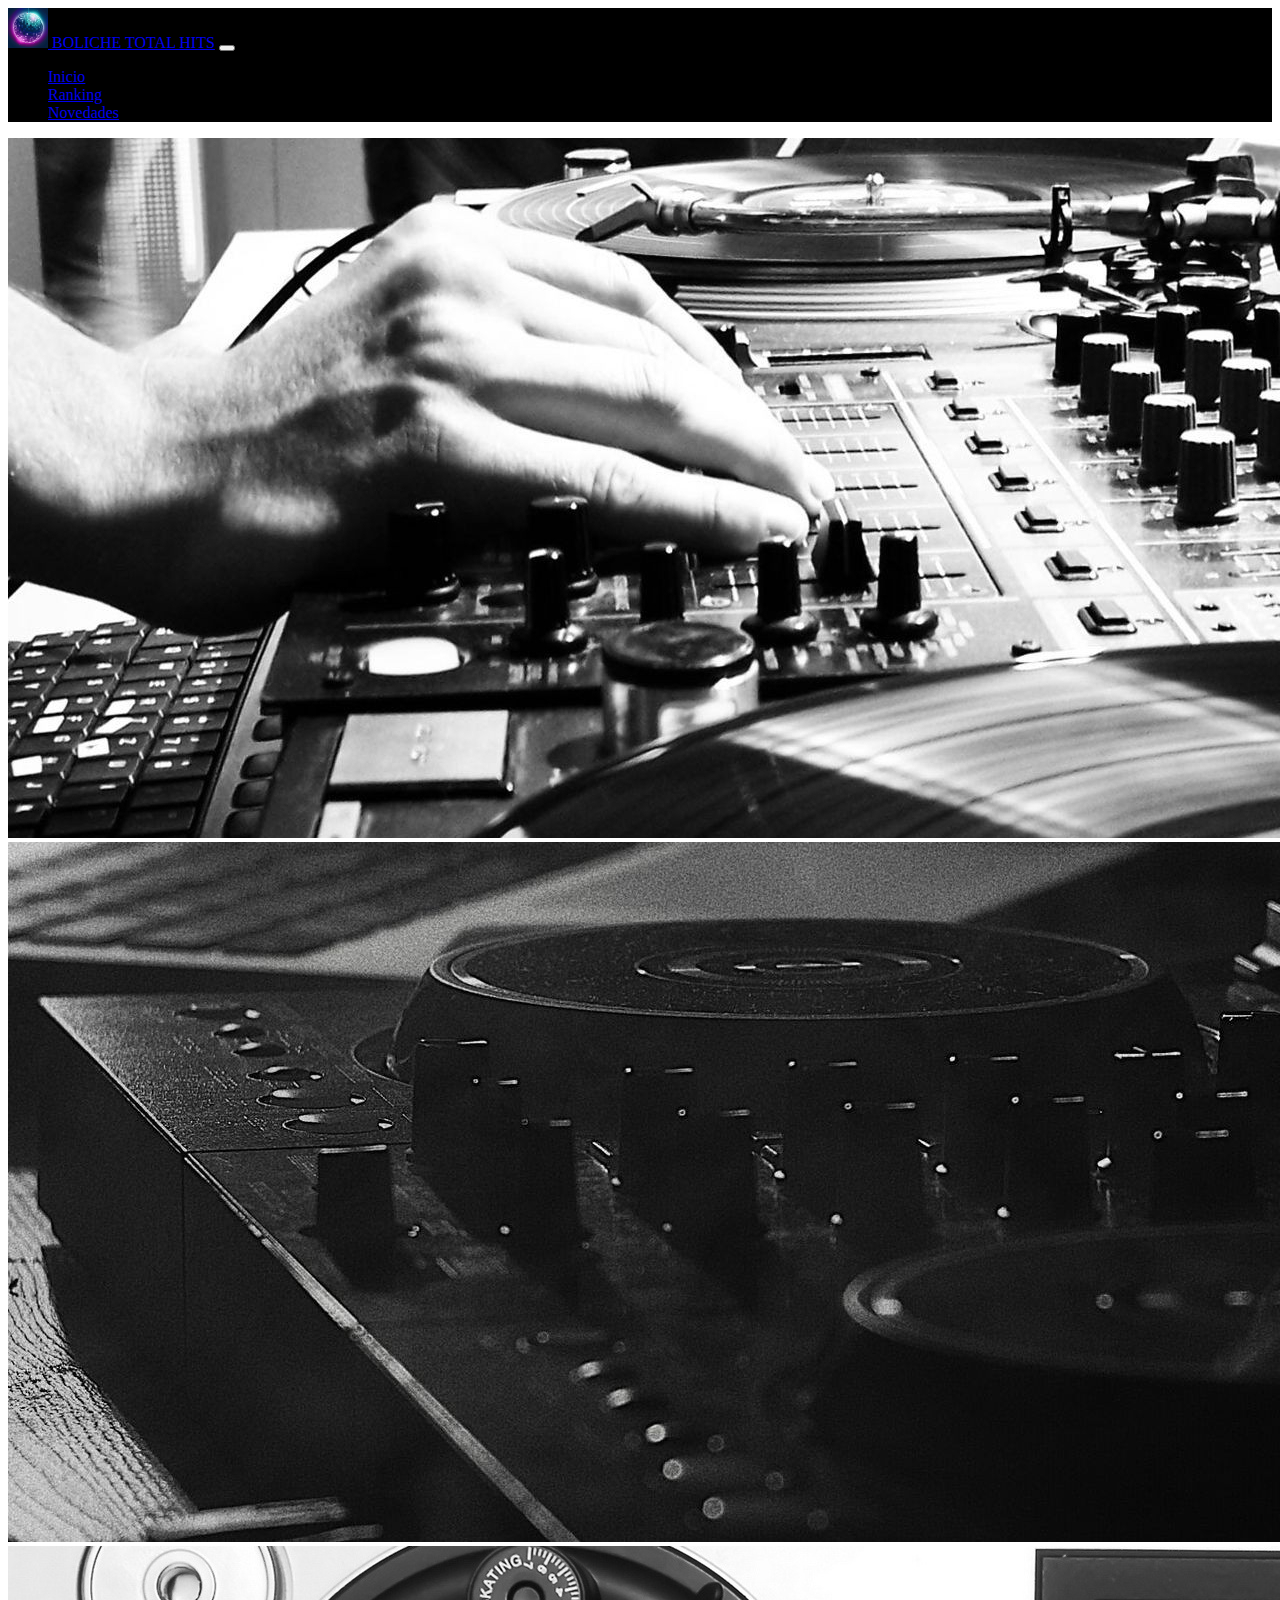
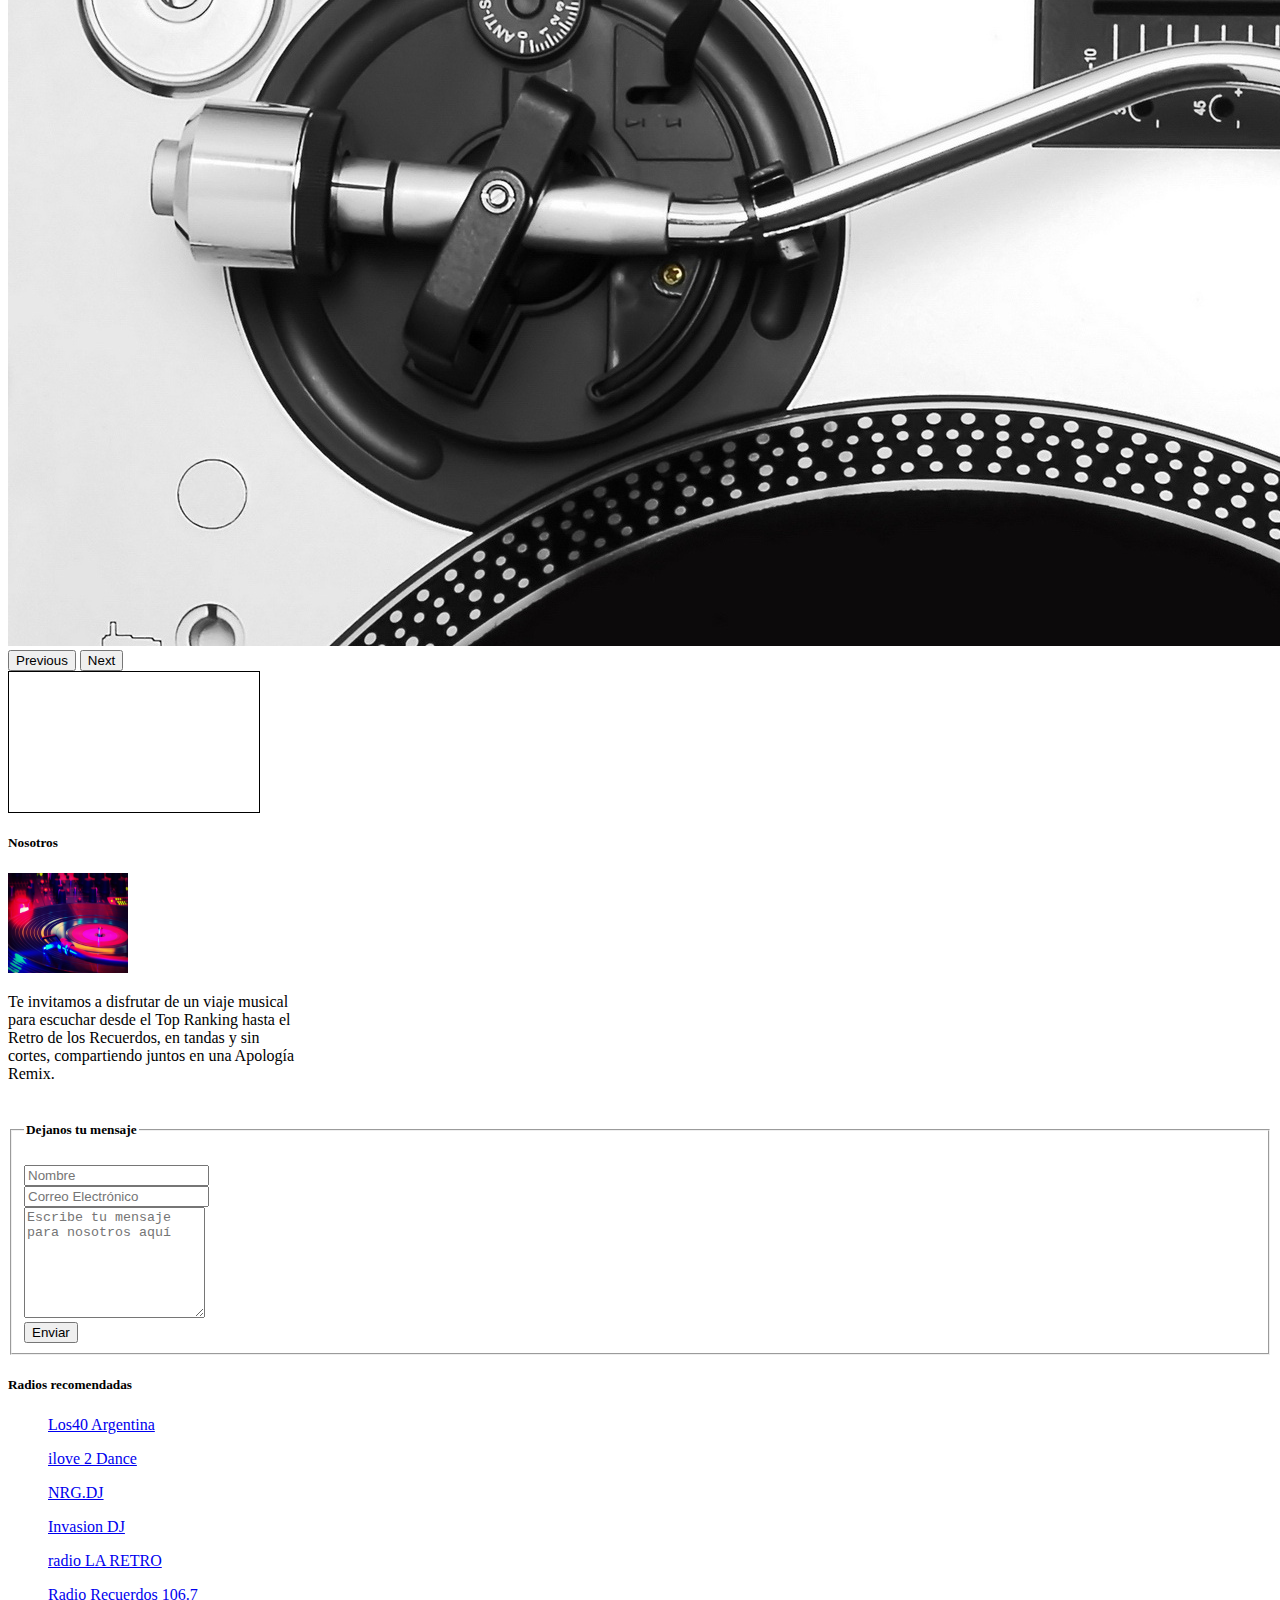
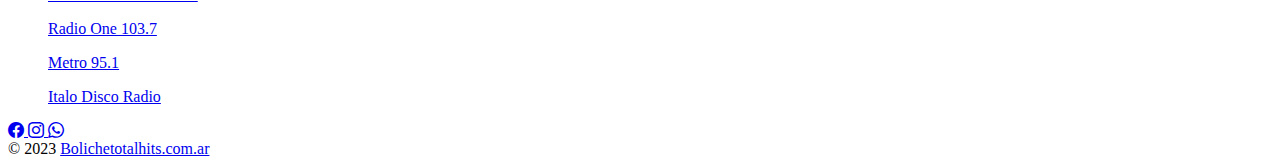
==== web/index.html @ 17cc8c77 "Se corrigió ruta de archivos" ====
<!doctype html>
<html lang="es">

<head>
  <meta charset="utf-8">
  <meta name="viewport" content="width=device-width, initial-scale=1">
  <title>Apología Remix</title>
  <link rel="icon" type="image/jpg" href="/web/assets/images/favicon.png" />
  <link href="https://cdn.jsdelivr.net/npm/bootstrap@5.3.1/dist/css/bootstrap.min.css" rel="stylesheet"
    integrity="sha384-4bw+/aepP/YC94hEpVNVgiZdgIC5+VKNBQNGCHeKRQN+PtmoHDEXuppvnDJzQIu9" crossorigin="anonymous">
  <link rel="stylesheet" href="https://cdn.jsdelivr.net/npm/bootstrap-icons@1.7.2/font/bootstrap-icons.css">
  <link rel="stylesheet" href="/web/assets/css/style.css">
  <link rel="stylesheet" href="https://cdnjs.cloudflare.com/ajax/libs/font-awesome/4.7.0/css/font-awesome.min.css">
</head>

<body>
  <header>
    <div class="container">
      <nav class="navbar navbar-expand-lg navbar-dark">
        <div class="container-fluid">
          <a class="navbar-brand" href="#">
            <img src="/web/assets/images/boladisco.jpg" alt="Logo" width="40" height="40"
              class="d-inline-block align-text-top">
            BOLICHE TOTAL HITS</a>
          <button class="navbar-toggler" type="button" data-bs-toggle="collapse"
            data-bs-target="#navbarSupportedContent" aria-controls="navbarSupportedContent" aria-expanded="false"
            aria-label="Toggle navigation">
            <span class="navbar-toggler-icon"></span>
          </button>
          <div class="collapse navbar-collapse" id="navbarSupportedContent">
            <ul class="navbar-nav ms-auto mb-2 mb-lg-0">
              <li class="nav-item">
                <a class="nav-link" aria-current="page" href="#">Inicio</a>
              </li>
              <li class="nav-item">
                <a class="nav-link" aria-current="page" href="#">Ranking</a>
              </li>
              <li class="nav-item">
                <a class="nav-link" href="#">Novedades</a>
              </li>
            </ul>
          </div>
        </div>
      </nav>
    </div>
  </header>
  <section class="carrusel">
    <div id="carouselExampleAutoplaying" class="carousel slide" data-bs-ride="carousel">
      <div class="carousel-inner">
        <div class="carousel-item active">
          <img src="/web/assets/images/dj_installation_disks_1920x700.jpg" class="d-block w-100" alt="...">
        </div>
        <div class="carousel-item">
          <img src="/web/assets/images/dj_remote_1920x700.jpg" class="d-block w-100" alt="...">
        </div>
        <div class="carousel-item">
          <img src="/web/assets/images/record-music-dj-1920x700.jpg" class="d-block w-100" alt="...">
        </div>
      </div>
      <button class="carousel-control-prev" type="button" data-bs-target="#carouselExampleAutoplaying"
        data-bs-slide="prev">
        <span class="carousel-control-prev-icon" aria-hidden="true"></span>
        <span class="visually-hidden">Previous</span>
      </button>
      <button class="carousel-control-next" type="button" data-bs-target="#carouselExampleAutoplaying"
        data-bs-slide="next">
        <span class="carousel-control-next-icon" aria-hidden="true"></span>
        <span class="visually-hidden">Next</span>
      </button>
    </div>
  </section>
  <section class="reproductor">
    <div class="container d-flex justify-content-center my-3">
      <div class="reprod d-flex justify-content-center align-items-center">
        <div class="col-12 my-3">
          <!-- Inicio. radio hosting USAstreams.com html5 player -->
          <!-- Licencia: GRATIS-XDF4543ERF -->
          <iframe name="contenedorPlayer" class="cuadroBordeado" allow="autoplay" width="250px" height="140px"
            marginwidth=0 marginheight=0 hspace=0 vspace=0 frameborder=0 scrolling=no
            src="https://cp.usastreams.com/pr2g/APPlayerRadioHTML5.aspx?stream=http://cdn.aka1.usastreams.com:8000/;&fondo=05&formato=mp3&color=14&titulo=2&autoStart=1&vol=8&tipo=23&nombre=Apolog%c3%ada+Remix&imagen=https://cp.usastreams.com/playerHTML5/img/cover.png"></iframe>
          <!-- En players responsive puede modificar el weight a sus necesidades, Por favor no modifique el resto del codigo para poder seguir ofreciendo este servicio gratis  -->
          <!-- Fin. USAstreams.com html5 player -->
          <!-- BEGINS: AUTO-GENERATED MUSES RADIO PLAYER CODE 
          <script type="text/javascript" src="https://hosted.muses.org/mrp.js"></script>
          <script type="text/javascript">
            MRP.insert({
              'url': 'https://usa16.fastcast4u.com/proxy/bolichetotalhits?mp=/1;',
              'codec': 'mp3',
              'volume': 80,
              'autoplay': true,
              'jsevents': true,
              'buffering': 0,
              'title': 'In the Mix',
              'welcome': 'Apología Remix',
              'wmode': 'transparent',
              'skin': 'darkconsole',
              'width': 190,
              'height': 62
            });
          </script>
           ENDS: AUTO-GENERATED MUSES RADIO PLAYER CODE -->
        </div>
      </div>
    </div>
  </section>
  <section class="nosotros">
    <div class="container-fluid">
      <div class="row">
        <div class="col-4 my-1">
          <div class="card" style="width: 18rem;">
            <h5 class="card-title text-center">Nosotros</h5>
            <img src="/web/assets/images/night-club-wallpapers.jpg" class="card-img-top my-3" alt="vinyl-dj" width="120"
              height="100">
            <div class="card-body">
              <p class="card-text">Te invitamos a disfrutar de un viaje musical para escuchar desde el Top Ranking hasta
                el Retro de los Recuerdos, en tandas y sin cortes, compartiendo juntos en una Apología Remix.</p>
            </div>
          </div>
        </div>
        <div class="col-4 my-1">
          <div class="well well-sm">
            <form class="form-horizontal" method="post">
              <fieldset>
                <legend class="align-text-top header">
                  <h5>Dejanos tu mensaje</h5>
                </legend>

                <div class="form-group">
                  <span class="col-md-1 col-md-offset-2 text-center">
                    <div class="col-md-8 my-3">
                      <input id="fname" name="name" type="text" placeholder="Nombre" class="form-control">
                    </div>
                </div>
                <div class="form-group">
                  <span class="col-md-1 col-md-offset-2 text-center">
                    <div class="col-md-8 my-3">
                      <input id="email" name="email" type="text" placeholder="Correo Electrónico" class="form-control">
                    </div>
                </div>

                <div class="form-group">
                  <span class="col-md-1 col-md-offset-2 text-center">
                    <div class="col-md-8 my-3">
                      <textarea class="form-control" id="message" name="message"
                        placeholder="Escribe tu mensaje para nosotros aquí" rows="7"></textarea>
                    </div>
                </div>

                <div class="form-group">
                  <div class="col-md-12 text-center">
                    <button type="submit" class="btn btn-primary btn-dark">Enviar</button>
                  </div>
                </div>
              </fieldset>
            </form>
          </div>
        </div>
        <!--<div class="col-4 my-1">
          <form class="row needs-validation" novalidate>
            <h5 class="card-title text-center">Dejanos tu mensaje</h5>
            <div class="mb-3 my-3">
              <label for="exampleFormControlTextarea1" class="form-label">
                <h6>Nombre</h6>
              </label>
              <input type="text" class="form-control" placeholder="Nombre" aria-label="Nombre">
            </div>
            <div class="mb-3">
              <label for="exampleFormControlInput1" class="form-label">
                <h6>Correo Electrónico</h6>
              </label>
              <input type="email" class="form-control" id="exampleFormControlInput1" placeholder="name@example.com">
            </div>
            <div class="mb-3">
              <label for="exampleFormControlTextarea2" class="form-label">
                <h6>Mensaje</h6>
              </label>
              <textarea class="form-control" id="exampleFormControlTextarea1" rows="3"></textarea>
            </div>
            <div class="mb-3">
              <button class="btn btn-primary" type="submit">Enviar</button>
            </div>
          </form>
        </div> -->
        <div class="col-4 my-1">
          <div class="card" style="width: 18rem;">
            <div class="card-body">
              <h5 class="card-title text-center">Radios recomendadas</h5>
              <!-- <p class="card-text">Some quick example text to build on the card title and make up the bulk of the card's content.</p> -->
              <ul><a href="http://los40.com.ar" class="card-link">Los40 Argentina</a></ul>
              <ul><a href="https://www.radio.es/s/ilove2dance" class="card-link">ilove 2 Dance</a></ul>
              <ul><a href="https://nrg.dj" class="card-link">NRG.DJ</a></ul>
              <ul><a href="https://invasiondj.com.ar" class="card-link">Invasion DJ</a></ul>
              <ul><a href="http://www.radiolaretro.com.ar" class="card-link">radio LA RETRO</a></ul>
              <ul><a href="http://radiorecuerdosjujuy.com" class="card-link">Radio Recuerdos 106.7</a></ul>
              <ul><a href="http://www.radioone1037.fm" class="card-link">Radio One 103.7</a></ul>
              <ul><a href="https://www.metro951.com" class="card-link">Metro 95.1</a></ul>
              <ul><a href="https://italodisco.wixsite.com/radio" class="card-link">Italo Disco Radio</a></ul>
            </div>
          </div>
        </div>
      </div>
    </div>
  </section>
  <footer class="bg-dark text-center text-white my-5">
    <!-- Grid container -->
    <div class="container p-4 pb-0">
      <!-- Section: Social media -->
      <section class="mb-4">
        <!-- Facebook -->
        <a class="btn btn-outline-light btn-floating m-1" href="#!" role="button"><i class="bi bi-facebook"></i>
        </a>
        <!-- Instagram -->
        <a class="btn btn-outline-light btn-floating m-1" href="#!" role="button"><i class="bi bi-instagram"></i>
        </a>
        <!-- Whatsapp -->
        <a class="btn btn-outline-light btn-floating m-1" href="#!" role="button"><i class="bi bi-whatsapp"></i>
        </a>
      </section>
      <!-- Section: Social media -->
    </div>
    <!-- Grid container -->
    <!-- Copyright -->
    <div class="text-center p-3" style="background-color: rgba(0, 0, 0, 0);">© 2023
      <a class="text-white" href="https://bolichetotalhits.com.ar/">Bolichetotalhits.com.ar</a>
    </div>
    <!-- Copyright -->
  </footer>
  <script src="https://cdn.jsdelivr.net/npm/bootstrap@5.3.1/dist/js/bootstrap.bundle.min.js"
    integrity="sha384-HwwvtgBNo3bZJJLYd8oVXjrBZt8cqVSpeBNS5n7C8IVInixGAoxmnlMuBnhbgrkm"
    crossorigin="anonymous"></script>
</body>

</html>
---- web/assets/css/style.css ----
header{
    background-color: black;
}

.reprod{
    border: 1px solid black;
    width: 250px;
    height: 140px;
}
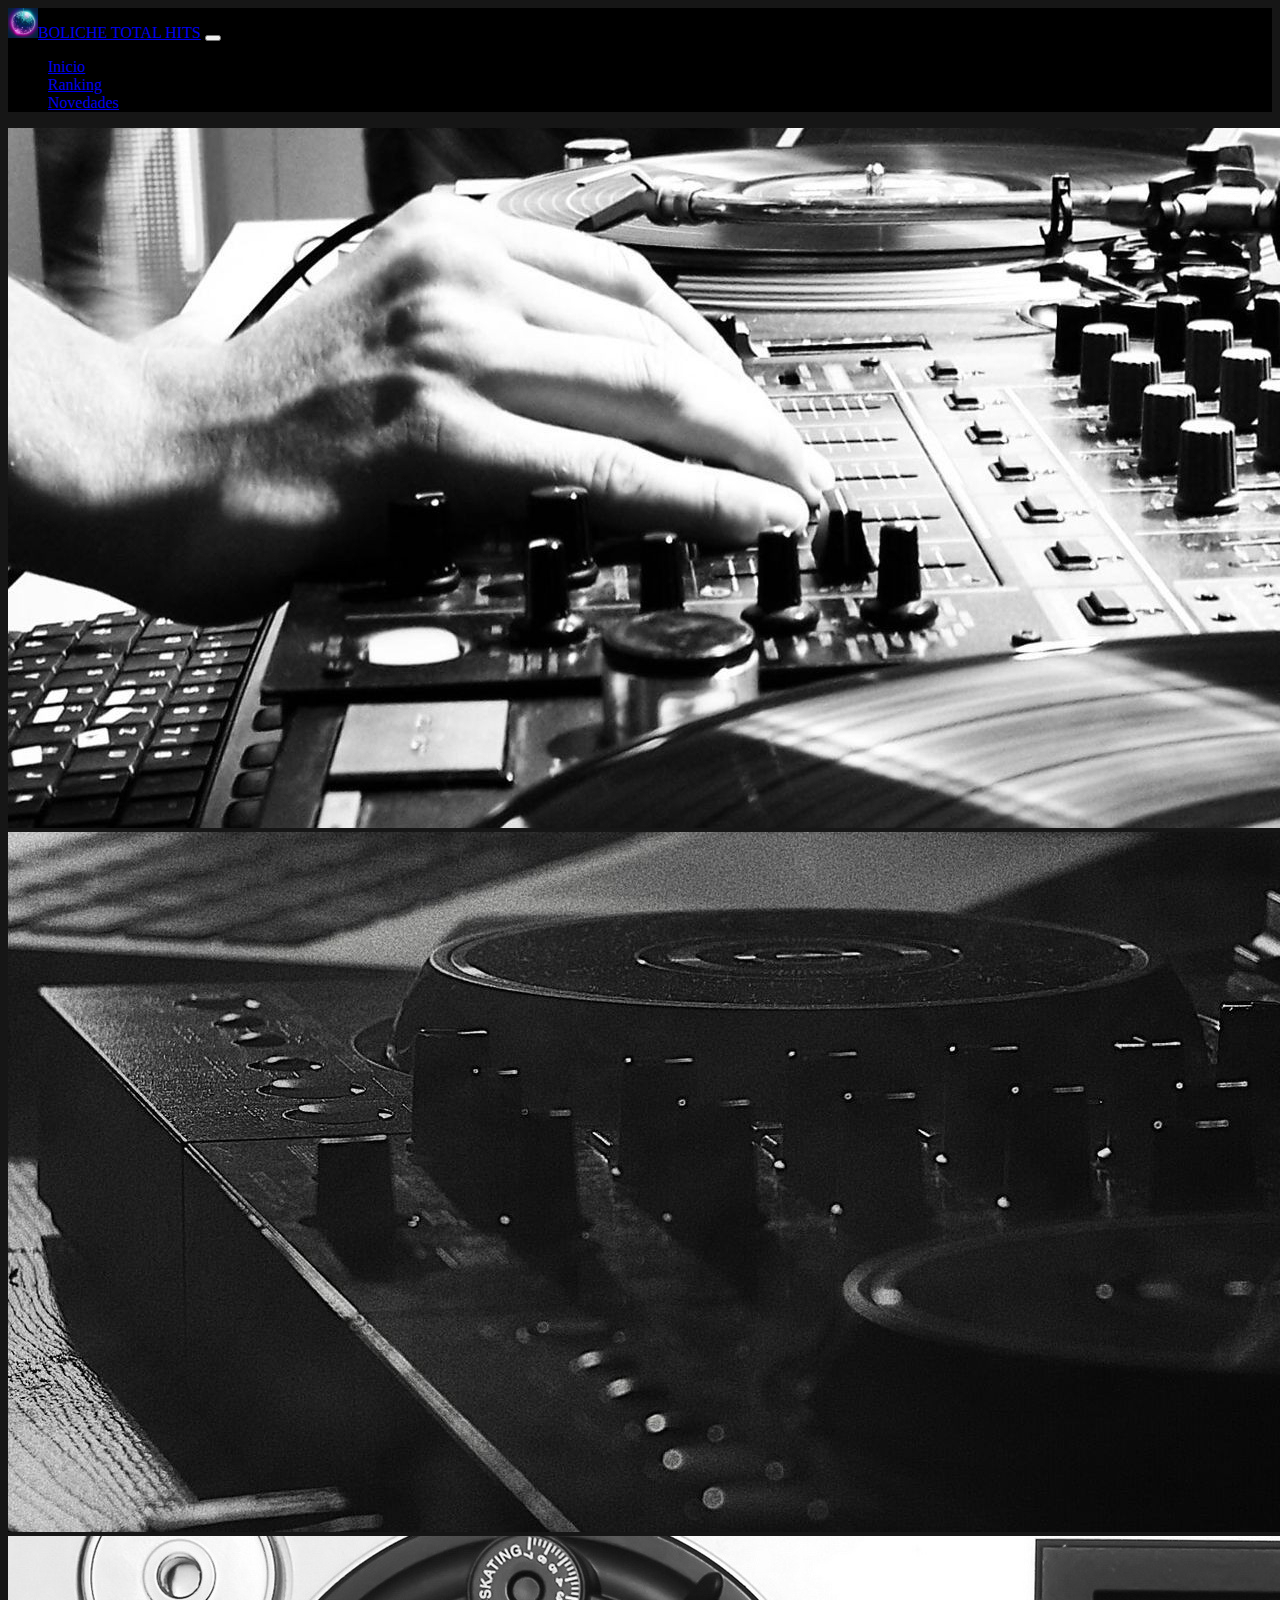
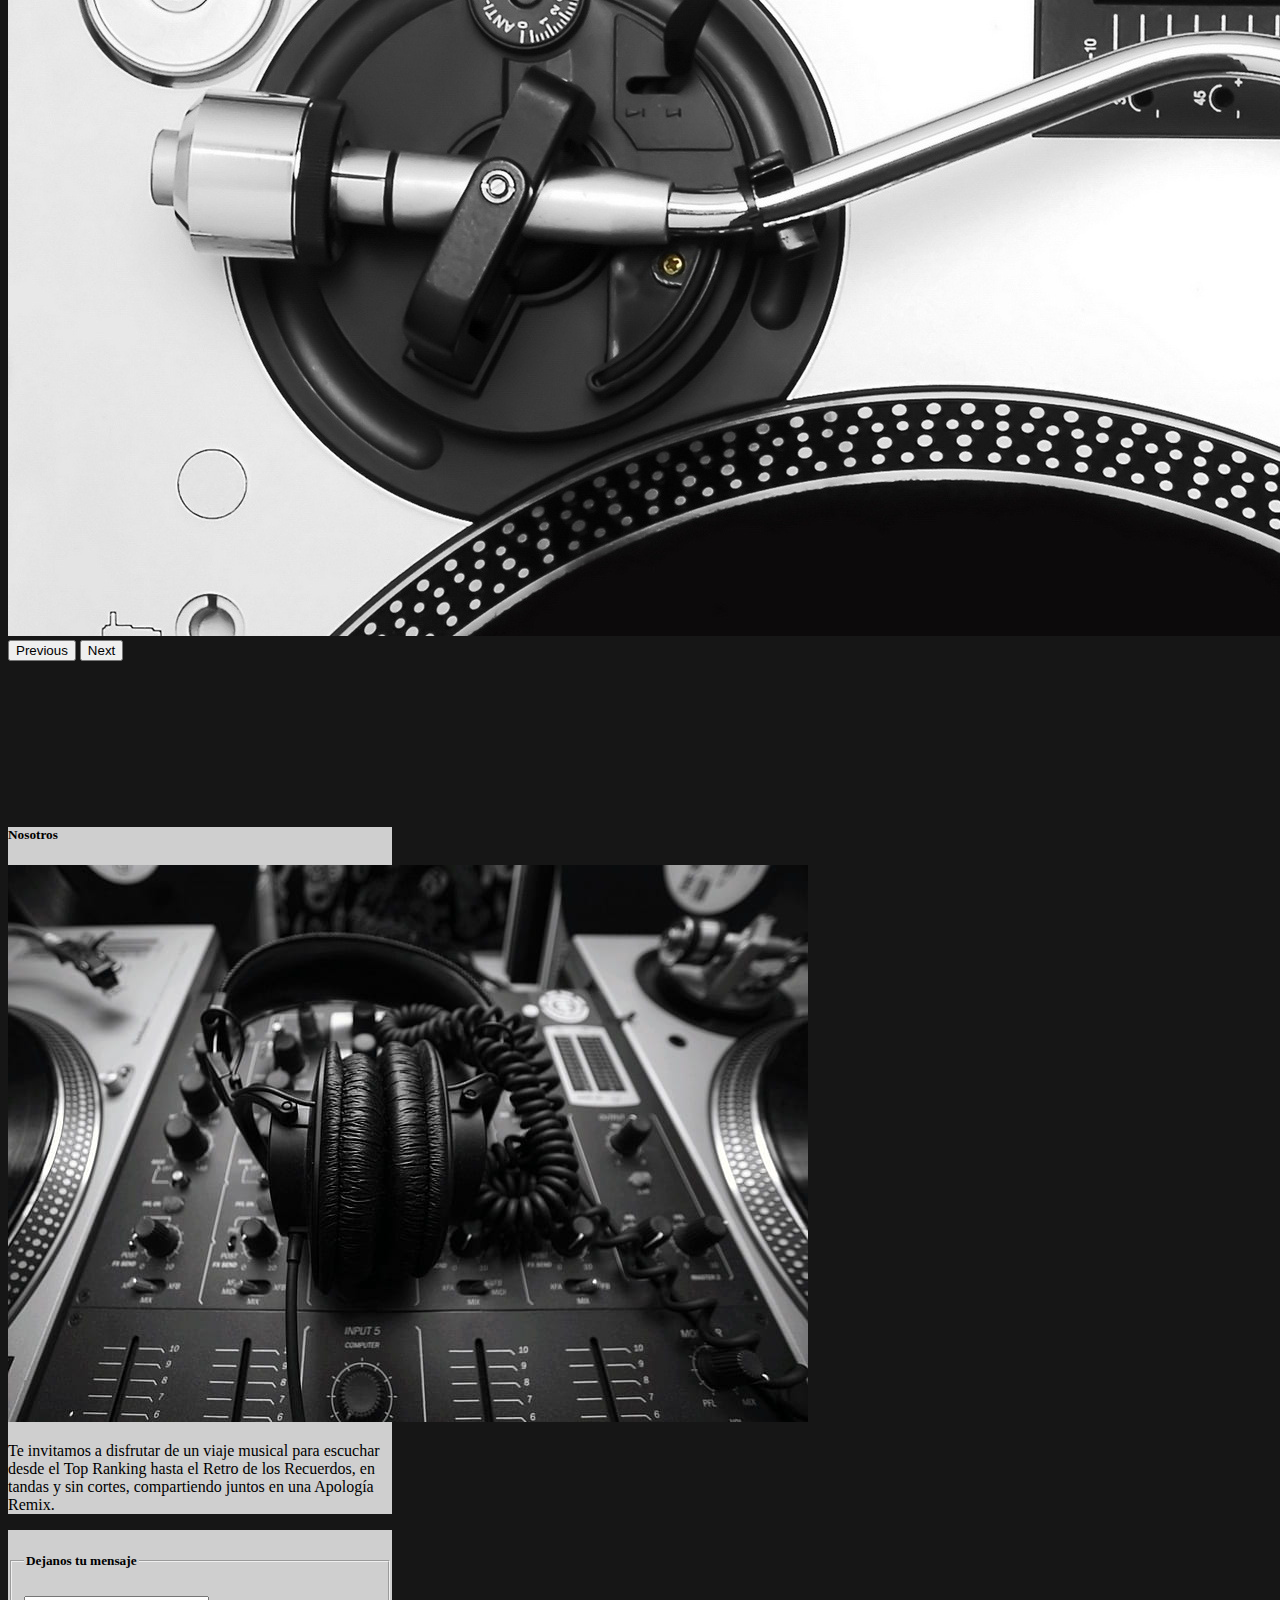
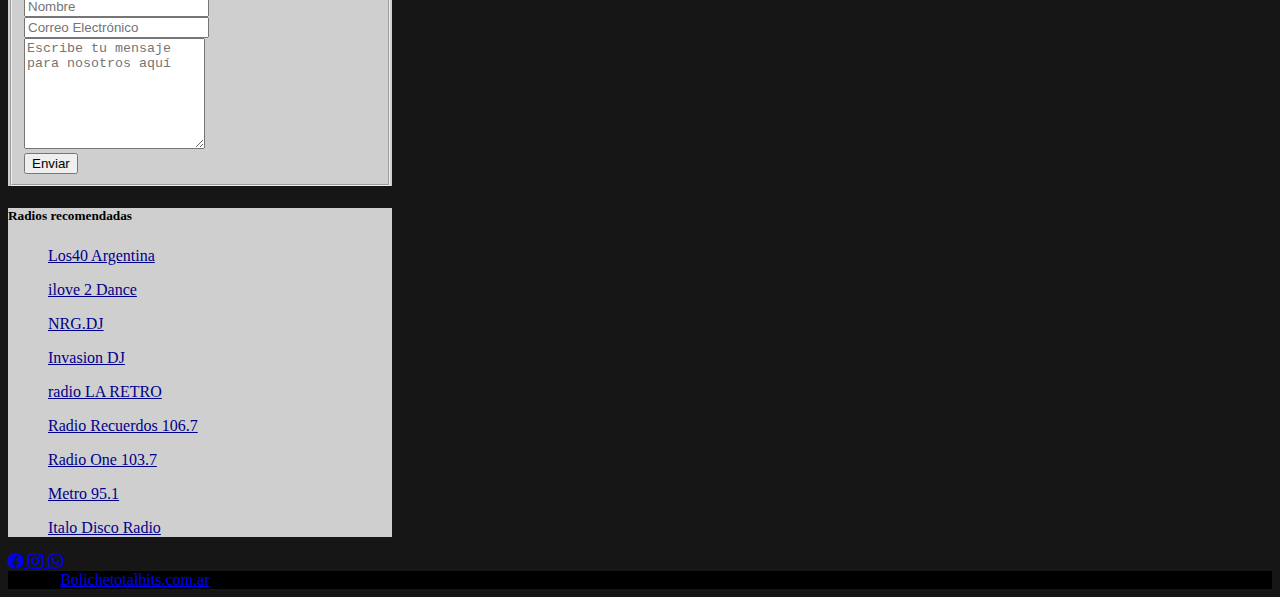
==== commit 175a372f: "Se agrego estilos y cambios en el color de fondo" ====
--- a/web/index.html
+++ b/web/index.html
@@ -19,9 +19,8 @@
       <nav class="navbar navbar-expand-lg navbar-dark">
         <div class="container-fluid">
           <a class="navbar-brand" href="#">
-            <img src="/web/assets/images/boladisco.jpg" alt="Logo" width="40" height="40"
-              class="d-inline-block align-text-top">
-            BOLICHE TOTAL HITS</a>
+            <img src="/web/assets/images/boladisco.jpg" alt="Logo" width="30" height="30"
+              class="d-inline-block align-text-top">BOLICHE TOTAL HITS</a>
           <button class="navbar-toggler" type="button" data-bs-toggle="collapse"
             data-bs-target="#navbarSupportedContent" aria-controls="navbarSupportedContent" aria-expanded="false"
             aria-label="Toggle navigation">
@@ -104,85 +103,66 @@
     </div>
   </section>
   <section class="nosotros">
-    <div class="container-fluid">
-      <div class="row">
+    <div class="container">
+      <div class="d-flex">
+        <!--Tarjeta algo sobre Nosotros -->
         <div class="col-4 my-1">
-          <div class="card" style="width: 18rem;">
+          <div class="card">
             <h5 class="card-title text-center">Nosotros</h5>
-            <img src="/web/assets/images/night-club-wallpapers.jpg" class="card-img-top my-3" alt="vinyl-dj" width="120"
-              height="100">
+            <img src="/web/assets/images/dj-dark-music-black-headphones-dj.jpg" class="card-img-top my-1" alt="vinyl-dj">
             <div class="card-body">
-              <p class="card-text">Te invitamos a disfrutar de un viaje musical para escuchar desde el Top Ranking hasta
+              <p class="card-text justify-content-center">Te invitamos a disfrutar de un viaje musical para escuchar desde el Top Ranking hasta
                 el Retro de los Recuerdos, en tandas y sin cortes, compartiendo juntos en una Apología Remix.</p>
             </div>
           </div>
         </div>
+        <!--Tarjeta de formulario para mensajes -->
         <div class="col-4 my-1">
-          <div class="well well-sm">
-            <form class="form-horizontal" method="post">
-              <fieldset>
-                <legend class="align-text-top header">
-                  <h5>Dejanos tu mensaje</h5>
-                </legend>
-
-                <div class="form-group">
-                  <span class="col-md-1 col-md-offset-2 text-center">
-                    <div class="col-md-8 my-3">
-                      <input id="fname" name="name" type="text" placeholder="Nombre" class="form-control">
-                    </div>
-                </div>
-                <div class="form-group">
-                  <span class="col-md-1 col-md-offset-2 text-center">
-                    <div class="col-md-8 my-3">
-                      <input id="email" name="email" type="text" placeholder="Correo Electrónico" class="form-control">
-                    </div>
-                </div>
-
-                <div class="form-group">
-                  <span class="col-md-1 col-md-offset-2 text-center">
-                    <div class="col-md-8 my-3">
-                      <textarea class="form-control" id="message" name="message"
-                        placeholder="Escribe tu mensaje para nosotros aquí" rows="7"></textarea>
-                    </div>
-                </div>
-
-                <div class="form-group">
-                  <div class="col-md-12 text-center">
-                    <button type="submit" class="btn btn-primary btn-dark">Enviar</button>
-                  </div>
-                </div>
-              </fieldset>
-            </form>
-          </div>
-        </div>
-        <!--<div class="col-4 my-1">
-          <form class="row needs-validation" novalidate>
-            <h5 class="card-title text-center">Dejanos tu mensaje</h5>
-            <div class="mb-3 my-3">
-              <label for="exampleFormControlTextarea1" class="form-label">
-                <h6>Nombre</h6>
-              </label>
-              <input type="text" class="form-control" placeholder="Nombre" aria-label="Nombre">
+          <div class="card">
+            <div class="card-body">
+              <div class="well well-sm">
+                <form class="form-horizontal" method="post">
+                  <fieldset>
+                    <legend class="align-text-top header">
+                      <h5 class="card-title text-center">Dejanos tu mensaje</h5>
+                    </legend>
+
+                    <div class="form-group">
+                      <span class="col-md-1 col-md-offset-2 text-center">
+                        <div class="col-md-12 my-3">
+                          <input id="fname" name="name" type="text" placeholder="Nombre" class="form-control">
+                        </div>
+                    </div>
+                    <div class="form-group">
+                      <span class="col-md-1 col-md-offset-2 text-center">
+                        <div class="col-md-12 my-3">
+                          <input id="email" name="email" type="text" placeholder="Correo Electrónico"
+                            class="form-control">
+                        </div>
+                    </div>
+
+                    <div class="form-group">
+                      <span class="col-md-1 col-md-offset-2 text-center">
+                        <div class="col-md-12 my-3">
+                          <textarea class="form-control" id="message" name="message"
+                            placeholder="Escribe tu mensaje para nosotros aquí" rows="7"></textarea>
+                        </div>
+                    </div>
+
+                    <div class="form-group">
+                      <div class="col-md-12 text-center">
+                        <button type="submit" class="btn btn-primary btn-dark">Enviar</button>
+                      </div>
+                    </div>
+                  </fieldset>
+                </form>
+              </div>
             </div>
-            <div class="mb-3">
-              <label for="exampleFormControlInput1" class="form-label">
-                <h6>Correo Electrónico</h6>
-              </label>
-              <input type="email" class="form-control" id="exampleFormControlInput1" placeholder="name@example.com">
-            </div>
-            <div class="mb-3">
-              <label for="exampleFormControlTextarea2" class="form-label">
-                <h6>Mensaje</h6>
-              </label>
-              <textarea class="form-control" id="exampleFormControlTextarea1" rows="3"></textarea>
-            </div>
-            <div class="mb-3">
-              <button class="btn btn-primary" type="submit">Enviar</button>
-            </div>
-          </form>
-        </div> -->
+          </div>
+        </div>
+        <!--Tarjeta de enlaces de otras radios -->
         <div class="col-4 my-1">
-          <div class="card" style="width: 18rem;">
+          <div class="card">
             <div class="card-body">
               <h5 class="card-title text-center">Radios recomendadas</h5>
               <!-- <p class="card-text">Some quick example text to build on the card title and make up the bulk of the card's content.</p> -->
@@ -201,9 +181,9 @@
       </div>
     </div>
   </section>
-  <footer class="bg-dark text-center text-white my-5">
+  <footer class="text-center text-white">
     <!-- Grid container -->
-    <div class="container p-4 pb-0">
+    <div class="container p-5 my-3 pb-0">
       <!-- Section: Social media -->
       <section class="mb-4">
         <!-- Facebook -->
@@ -220,7 +200,7 @@
     </div>
     <!-- Grid container -->
     <!-- Copyright -->
-    <div class="text-center p-3" style="background-color: rgba(0, 0, 0, 0);">© 2023
+    <div class="text-center p-3" style="background-color: black">© 2023
       <a class="text-white" href="https://bolichetotalhits.com.ar/">Bolichetotalhits.com.ar</a>
     </div>
     <!-- Copyright -->
--- a/web/assets/css/style.css
+++ b/web/assets/css/style.css
@@ -1,9 +1,22 @@
+body{
+    background-color:  rgb(22, 22, 22);
+}
 header{
     background-color: black;
 }
-
-.reprod{
-    border: 1px solid black;
-    width: 250px;
-    height: 140px;
+.reproductor{
+     background-color: rgb(22, 22, 22) ;
 }
+.card{
+    width: 24rem;
+    background-color: rgb(207, 207, 207) ;
+}
+.nosotros{
+    background-color:  rgb(22, 22, 22);
+}
+.card-link{
+    color: darkblue;
+}
+footer{
+    background-color: black"
+}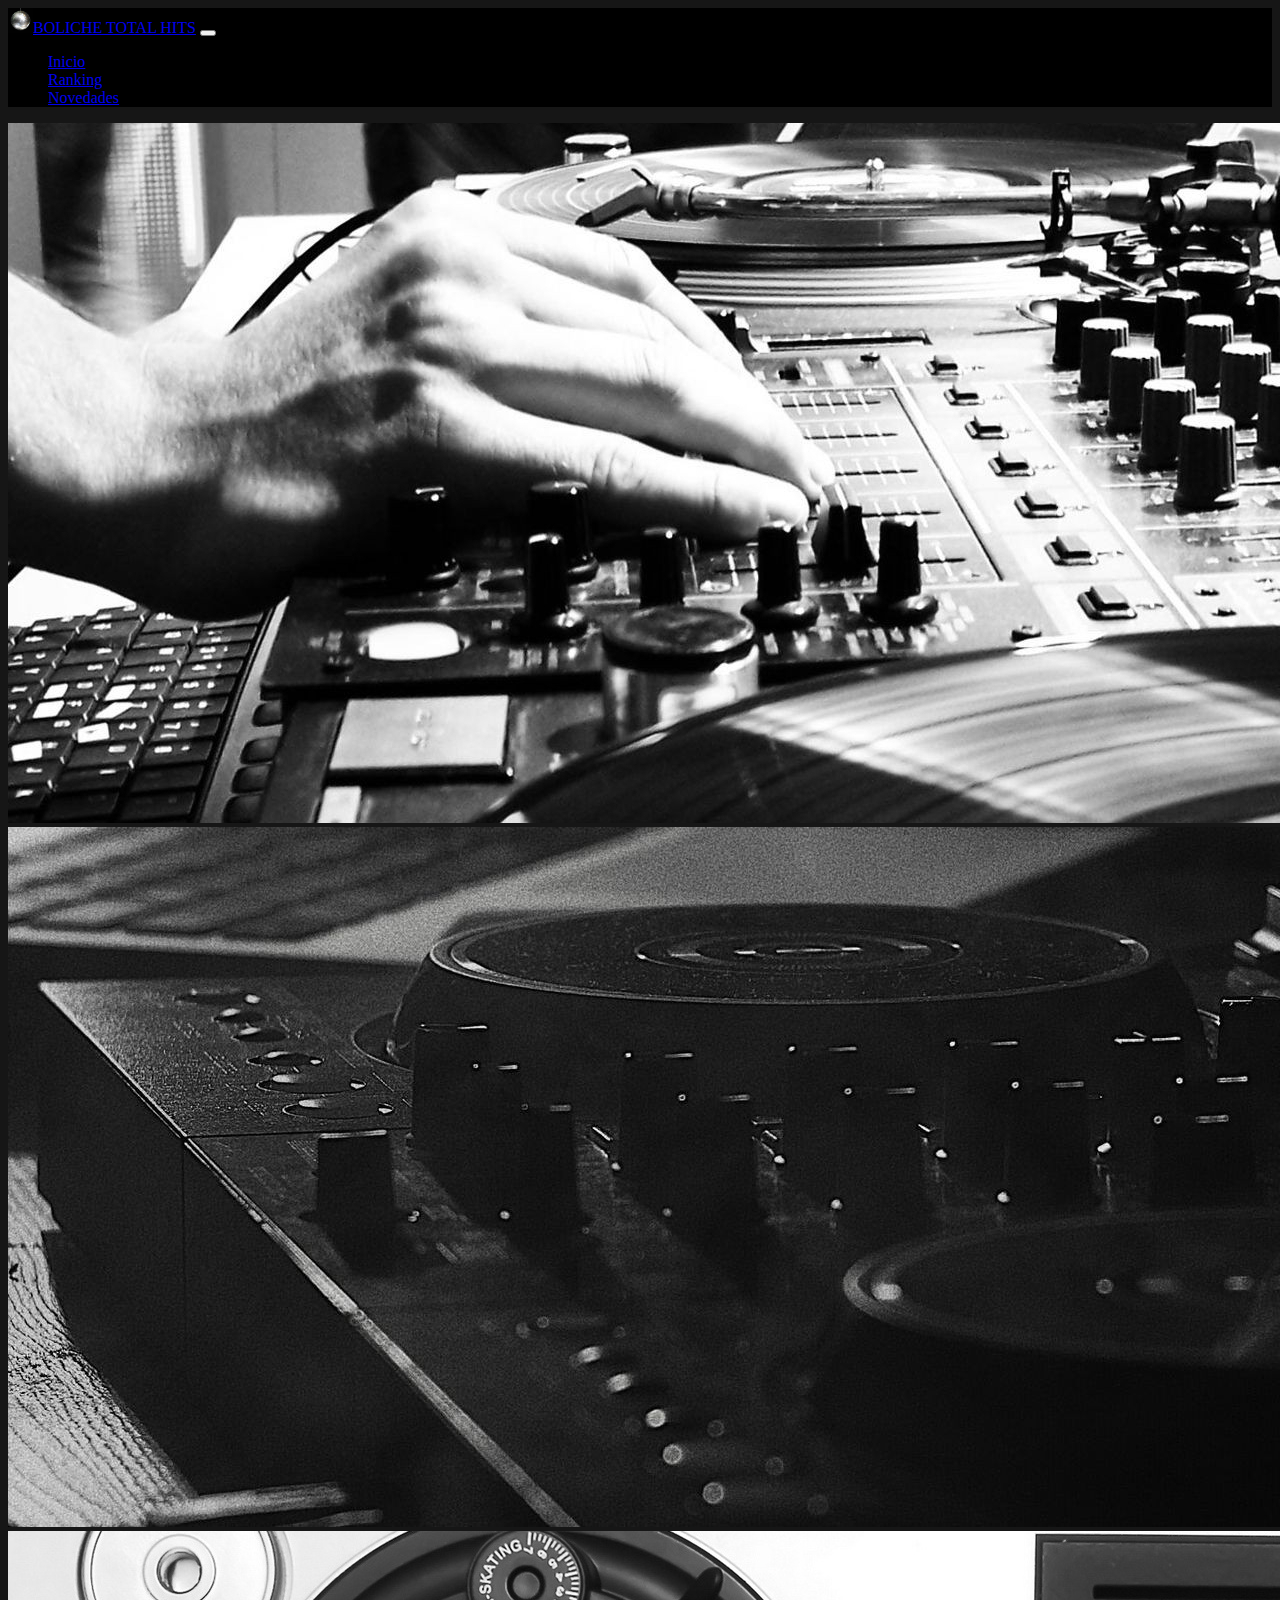
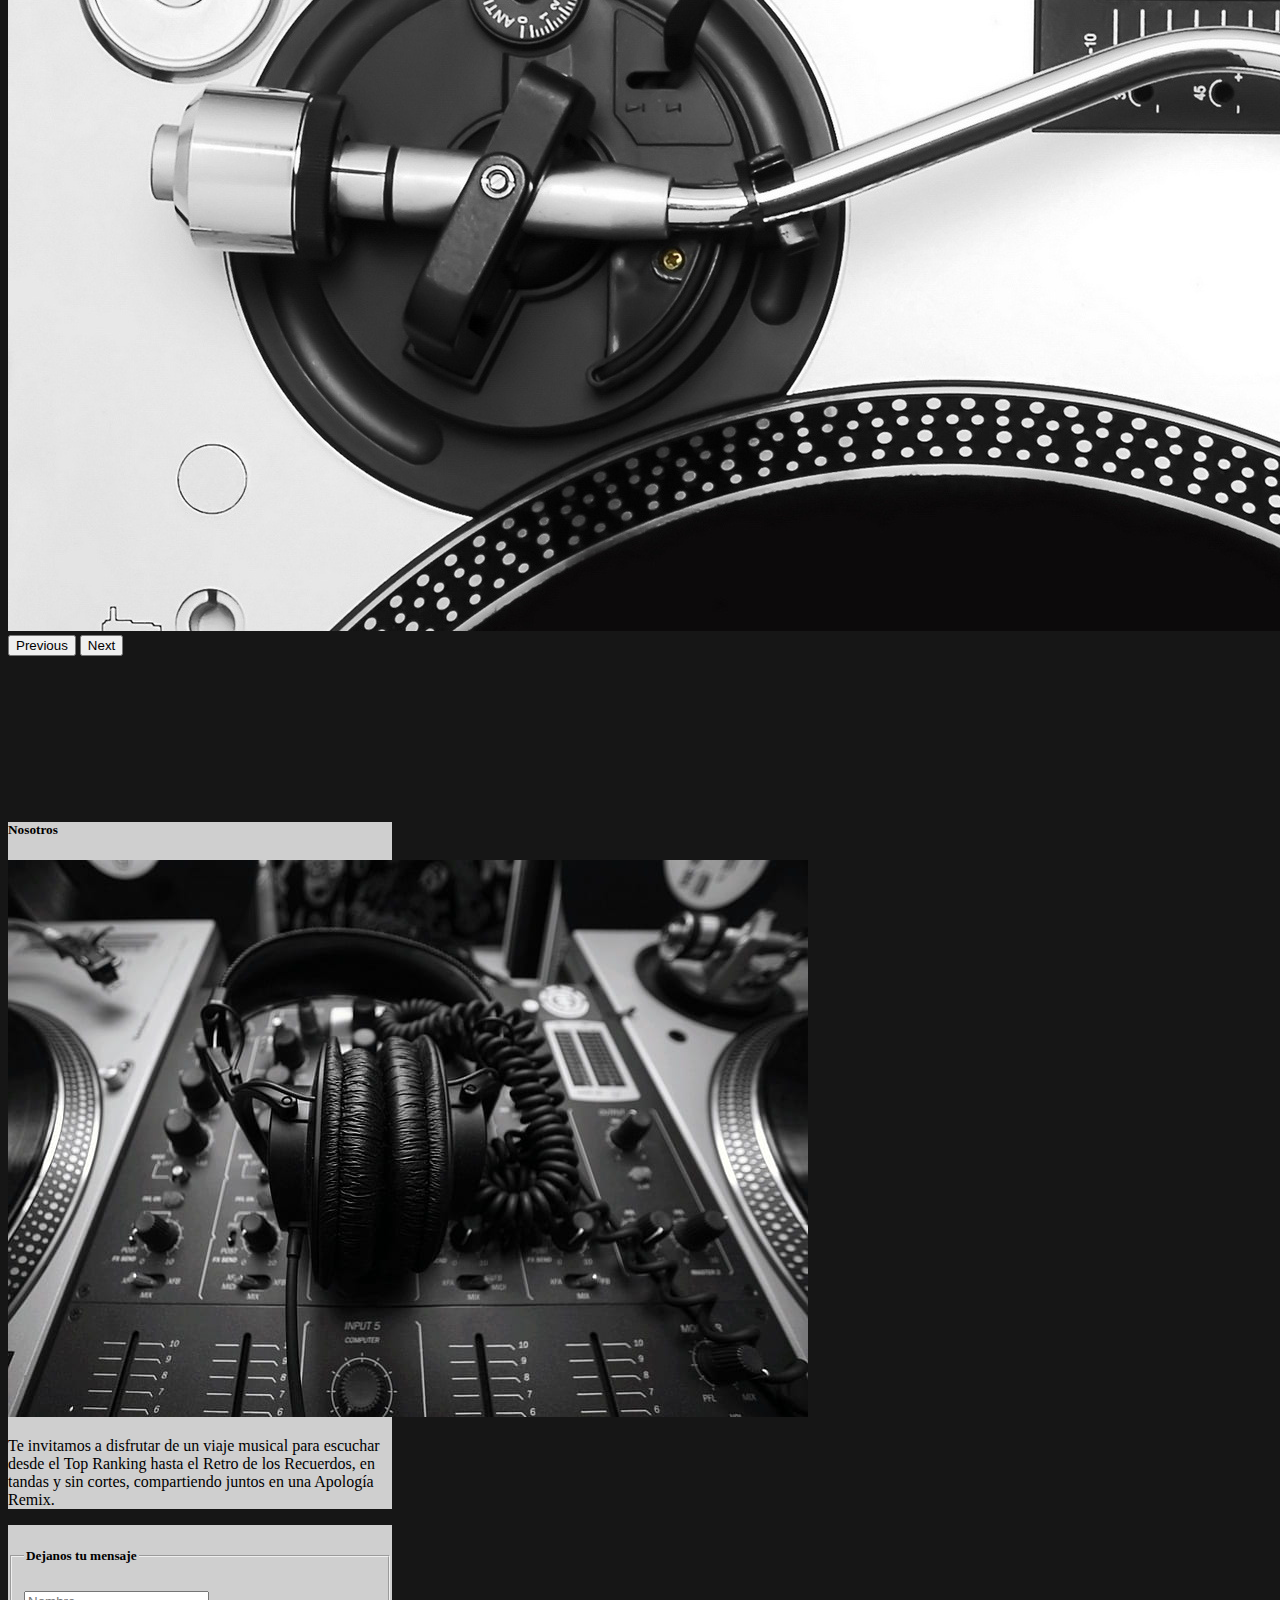
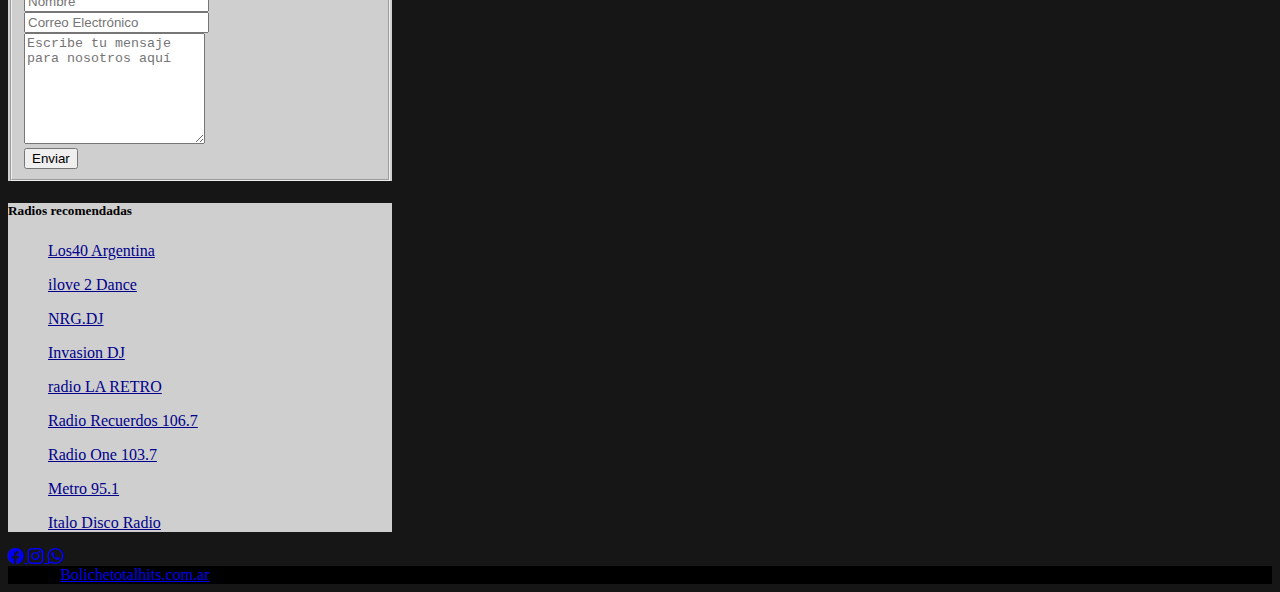
==== commit e7f99c51: "se cambio imagen de logo" ====
--- a/web/index.html
+++ b/web/index.html
@@ -19,7 +19,7 @@
       <nav class="navbar navbar-expand-lg navbar-dark">
         <div class="container-fluid">
           <a class="navbar-brand" href="#">
-            <img src="/web/assets/images/boladisco.jpg" alt="Logo" width="30" height="30"
+            <img src="/web/assets/images/bolalluvia.jpg" alt="Logo" width="25" height="25"
               class="d-inline-block align-text-top">BOLICHE TOTAL HITS</a>
           <button class="navbar-toggler" type="button" data-bs-toggle="collapse"
             data-bs-target="#navbarSupportedContent" aria-controls="navbarSupportedContent" aria-expanded="false"
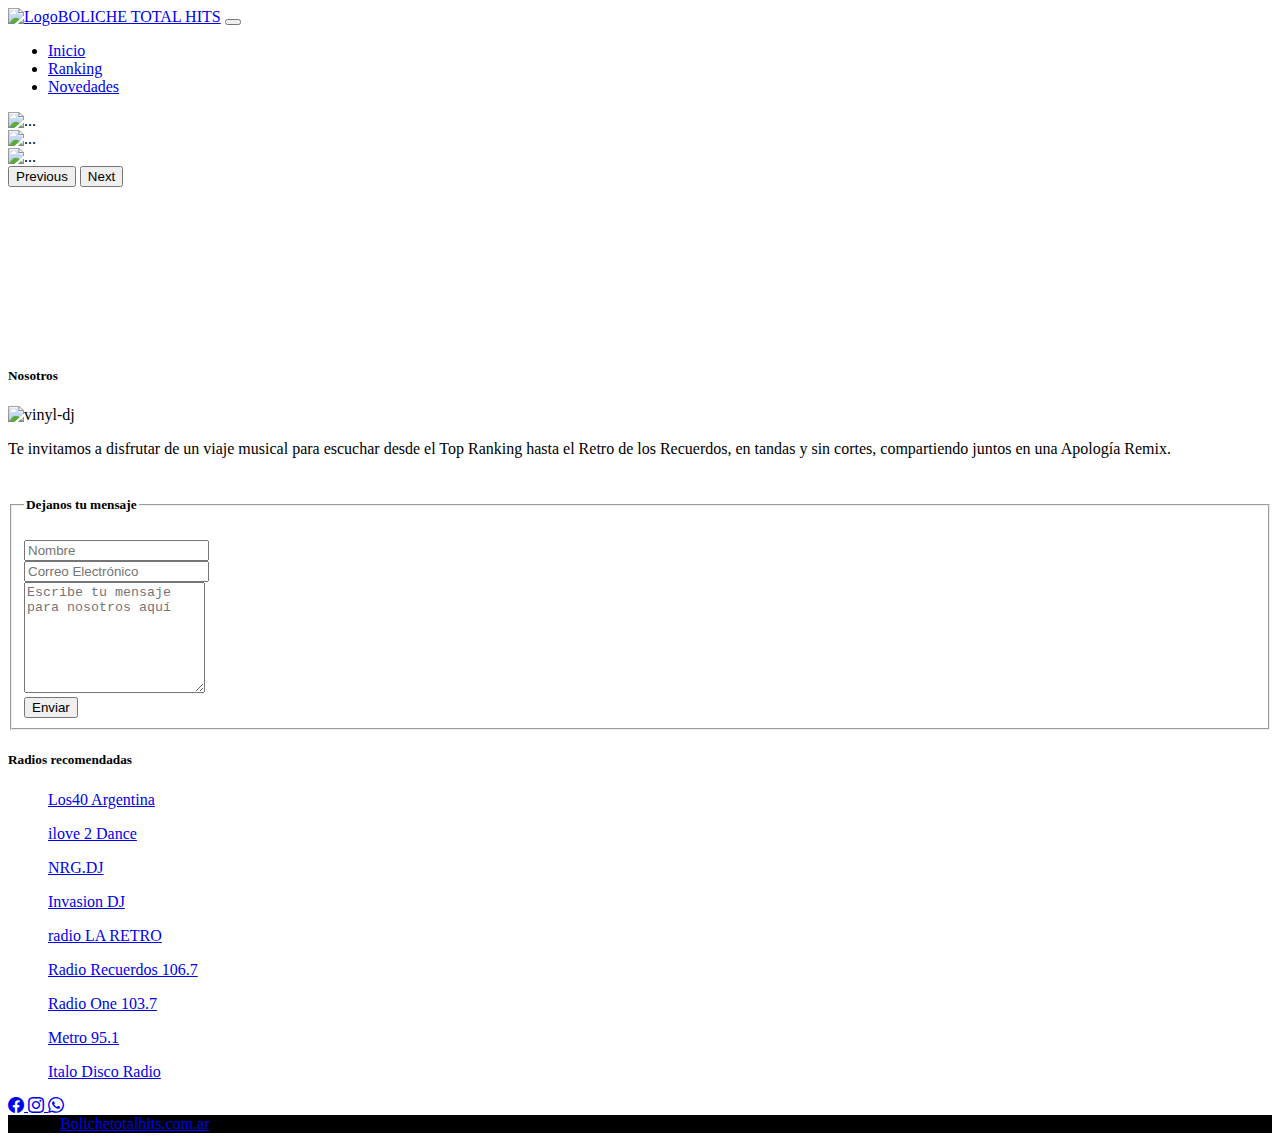
==== commit af705f35: "Cambios en css" ====
--- a/web/index.html
+++ b/web/index.html
@@ -5,11 +5,11 @@
   <meta charset="utf-8">
   <meta name="viewport" content="width=device-width, initial-scale=1">
   <title>Apología Remix</title>
-  <link rel="icon" type="image/jpg" href="/web/assets/images/favicon.png" />
+  <link rel="icon" type="image/jpg" href="/assets/images/favicon.png" />
   <link href="https://cdn.jsdelivr.net/npm/bootstrap@5.3.1/dist/css/bootstrap.min.css" rel="stylesheet"
     integrity="sha384-4bw+/aepP/YC94hEpVNVgiZdgIC5+VKNBQNGCHeKRQN+PtmoHDEXuppvnDJzQIu9" crossorigin="anonymous">
   <link rel="stylesheet" href="https://cdn.jsdelivr.net/npm/bootstrap-icons@1.7.2/font/bootstrap-icons.css">
-  <link rel="stylesheet" href="/web/assets/css/style.css">
+  <link rel="stylesheet" href="/assets/css/style.css">
   <link rel="stylesheet" href="https://cdnjs.cloudflare.com/ajax/libs/font-awesome/4.7.0/css/font-awesome.min.css">
 </head>
 
@@ -19,7 +19,7 @@
       <nav class="navbar navbar-expand-lg navbar-dark">
         <div class="container-fluid">
           <a class="navbar-brand" href="#">
-            <img src="/web/assets/images/bolalluvia.jpg" alt="Logo" width="25" height="25"
+            <img src="/assets/images/bolalluvia.jpg" alt="Logo" width="25" height="25"
               class="d-inline-block align-text-top">BOLICHE TOTAL HITS</a>
           <button class="navbar-toggler" type="button" data-bs-toggle="collapse"
             data-bs-target="#navbarSupportedContent" aria-controls="navbarSupportedContent" aria-expanded="false"
@@ -47,13 +47,13 @@
     <div id="carouselExampleAutoplaying" class="carousel slide" data-bs-ride="carousel">
       <div class="carousel-inner">
         <div class="carousel-item active">
-          <img src="/web/assets/images/dj_installation_disks_1920x700.jpg" class="d-block w-100" alt="...">
+          <img src="/assets/images/dj_installation_disks_1920x700.jpg" class="d-block w-100" alt="...">
         </div>
         <div class="carousel-item">
-          <img src="/web/assets/images/dj_remote_1920x700.jpg" class="d-block w-100" alt="...">
+          <img src="/assets/images/dj_remote_1920x700.jpg" class="d-block w-100" alt="...">
         </div>
         <div class="carousel-item">
-          <img src="/web/assets/images/record-music-dj-1920x700.jpg" class="d-block w-100" alt="...">
+          <img src="/assets/images/record-music-dj-1920x700.jpg" class="d-block w-100" alt="...">
         </div>
       </div>
       <button class="carousel-control-prev" type="button" data-bs-target="#carouselExampleAutoplaying"
@@ -69,55 +69,37 @@
     </div>
   </section>
   <section class="reproductor">
-    <div class="container d-flex justify-content-center my-3">
+    <!-- Inicio. radio hosting USAstreams.com html5 player -->
+          <!-- Licencia: GRATIS-XDF4543ERF -->
+          <iframe name="contenedorPlayer" class="cuadroBordeado" allow="autoplay" width="100%" height="155px"
+            marginwidth=0 marginheight=0 hspace=0 vspace=0 frameborder=0 scrolling=no
+            src="https://cp.usastreams.com/pr2g/APPlayerRadioHTML5.aspx?stream=http://cdn.aka1.usastreams.com:8000/;&fondo=05&formato=mp3&color=14&titulo=2&autoStart=1&vol=8&tipo=16&nombre=Apolog%c3%ada+Remix+-+In+the+%27Mix&imagen=https://cp.usastreams.com/playerHTML5/img/cover.png&server=http://cdn.aka1.usastreams.com:8000/index.htmlCHUMILLASsid=1"></iframe>
+          <!-- En players responsive puede modificar el weight a sus necesidades, Por favor no modifique el resto del codigo para poder seguir ofreciendo este servicio gratis  -->
+          <!-- Fin. USAstreams.com html5 player -->
+    <!--<div class="container d-flex justify-content-center my-3">
       <div class="reprod d-flex justify-content-center align-items-center">
         <div class="col-12 my-3">
-          <!-- Inicio. radio hosting USAstreams.com html5 player -->
-          <!-- Licencia: GRATIS-XDF4543ERF -->
-          <iframe name="contenedorPlayer" class="cuadroBordeado" allow="autoplay" width="250px" height="140px"
-            marginwidth=0 marginheight=0 hspace=0 vspace=0 frameborder=0 scrolling=no
-            src="https://cp.usastreams.com/pr2g/APPlayerRadioHTML5.aspx?stream=http://cdn.aka1.usastreams.com:8000/;&fondo=05&formato=mp3&color=14&titulo=2&autoStart=1&vol=8&tipo=23&nombre=Apolog%c3%ada+Remix&imagen=https://cp.usastreams.com/playerHTML5/img/cover.png"></iframe>
-          <!-- En players responsive puede modificar el weight a sus necesidades, Por favor no modifique el resto del codigo para poder seguir ofreciendo este servicio gratis  -->
-          <!-- Fin. USAstreams.com html5 player -->
-          <!-- BEGINS: AUTO-GENERATED MUSES RADIO PLAYER CODE 
-          <script type="text/javascript" src="https://hosted.muses.org/mrp.js"></script>
-          <script type="text/javascript">
-            MRP.insert({
-              'url': 'https://usa16.fastcast4u.com/proxy/bolichetotalhits?mp=/1;',
-              'codec': 'mp3',
-              'volume': 80,
-              'autoplay': true,
-              'jsevents': true,
-              'buffering': 0,
-              'title': 'In the Mix',
-              'welcome': 'Apología Remix',
-              'wmode': 'transparent',
-              'skin': 'darkconsole',
-              'width': 190,
-              'height': 62
-            });
-          </script>
-           ENDS: AUTO-GENERATED MUSES RADIO PLAYER CODE -->
+          
         </div>
       </div>
-    </div>
+    </div> -->
   </section>
   <section class="nosotros">
     <div class="container">
       <div class="d-flex">
         <!--Tarjeta algo sobre Nosotros -->
-        <div class="col-4 my-1">
+        <div class="col-4 my-5">
           <div class="card">
             <h5 class="card-title text-center">Nosotros</h5>
-            <img src="/web/assets/images/dj-dark-music-black-headphones-dj.jpg" class="card-img-top my-1" alt="vinyl-dj">
+            <img src="/assets/images/dj-dark-music-black-headphones-dj.jpg" class="card-img-top my-1" alt="vinyl-dj">
             <div class="card-body">
-              <p class="card-text justify-content-center">Te invitamos a disfrutar de un viaje musical para escuchar desde el Top Ranking hasta
-                el Retro de los Recuerdos, en tandas y sin cortes, compartiendo juntos en una Apología Remix.</p>
+              <p class="card-text justify-content-center">Te invitamos a disfrutar de un viaje musical para escuchar
+                desde el Top Ranking hasta el Retro de los Recuerdos, en tandas y sin cortes, compartiendo juntos en una Apología Remix.</p>
             </div>
           </div>
         </div>
         <!--Tarjeta de formulario para mensajes -->
-        <div class="col-4 my-1">
+        <div class="col-4 my-5">
           <div class="card">
             <div class="card-body">
               <div class="well well-sm">
@@ -161,7 +143,7 @@
           </div>
         </div>
         <!--Tarjeta de enlaces de otras radios -->
-        <div class="col-4 my-1">
+        <div class="col-4 my-5">
           <div class="card">
             <div class="card-body">
               <h5 class="card-title text-center">Radios recomendadas</h5>
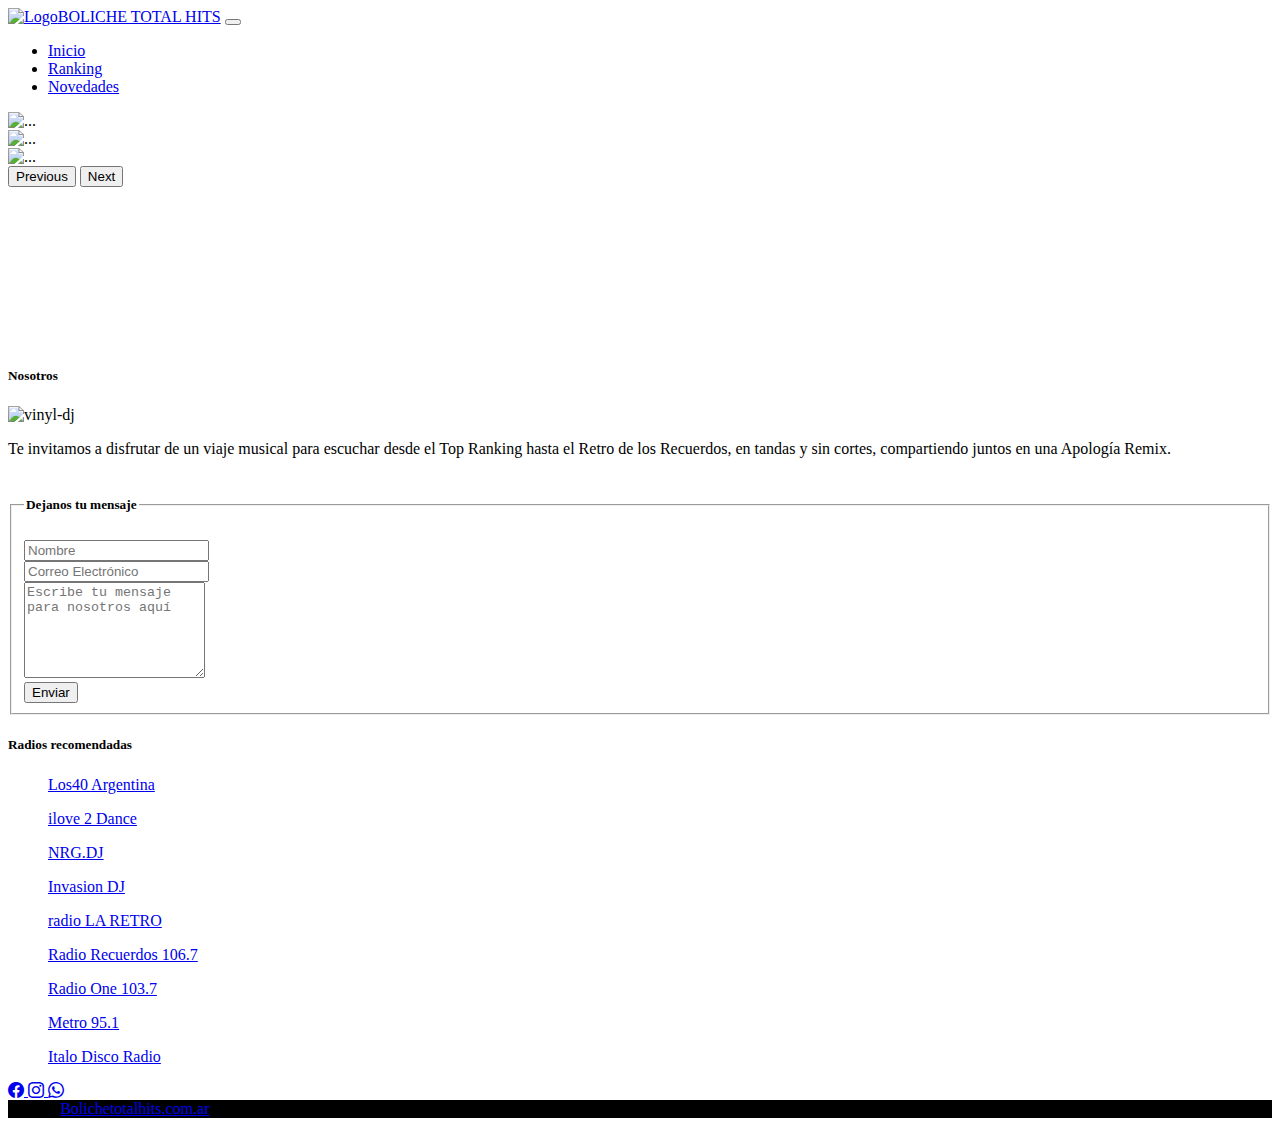
==== commit da24813c: "Actualizado el responsive en las card" ====
--- a/web/index.html
+++ b/web/index.html
@@ -86,9 +86,9 @@
   </section>
   <section class="nosotros">
     <div class="container">
-      <div class="d-flex">
+      <div class="row">
         <!--Tarjeta algo sobre Nosotros -->
-        <div class="col-4 my-5">
+        <div class="col-sm-12 col-md-6 col-lg-4 col-xl-4 my-3">
           <div class="card">
             <h5 class="card-title text-center">Nosotros</h5>
             <img src="/assets/images/dj-dark-music-black-headphones-dj.jpg" class="card-img-top my-1" alt="vinyl-dj">
@@ -99,7 +99,7 @@
           </div>
         </div>
         <!--Tarjeta de formulario para mensajes -->
-        <div class="col-4 my-5">
+        <div class="col-sm-12 col-md-6 col-lg-4 col-xl-4 my-3">
           <div class="card">
             <div class="card-body">
               <div class="well well-sm">
@@ -127,7 +127,7 @@
                       <span class="col-md-1 col-md-offset-2 text-center">
                         <div class="col-md-12 my-3">
                           <textarea class="form-control" id="message" name="message"
-                            placeholder="Escribe tu mensaje para nosotros aquí" rows="7"></textarea>
+                            placeholder="Escribe tu mensaje para nosotros aquí" rows="6"></textarea>
                         </div>
                     </div>
 
@@ -143,7 +143,7 @@
           </div>
         </div>
         <!--Tarjeta de enlaces de otras radios -->
-        <div class="col-4 my-5">
+        <div class="col-sm-12 col-md-6 col-lg-4 col-xl-4 my-3">
           <div class="card">
             <div class="card-body">
               <h5 class="card-title text-center">Radios recomendadas</h5>
@@ -160,12 +160,12 @@
             </div>
           </div>
         </div>
-      </div>
+      </div>  
     </div>
   </section>
   <footer class="text-center text-white">
     <!-- Grid container -->
-    <div class="container p-5 my-3 pb-0">
+    <div class="container p-3 my-3 pb-0">
       <!-- Section: Social media -->
       <section class="mb-4">
         <!-- Facebook -->
@@ -182,7 +182,7 @@
     </div>
     <!-- Grid container -->
     <!-- Copyright -->
-    <div class="text-center p-3" style="background-color: black">© 2023
+    <div class="text-center p-3" style="background-color: black;">© 2023
       <a class="text-white" href="https://bolichetotalhits.com.ar/">Bolichetotalhits.com.ar</a>
     </div>
     <!-- Copyright -->
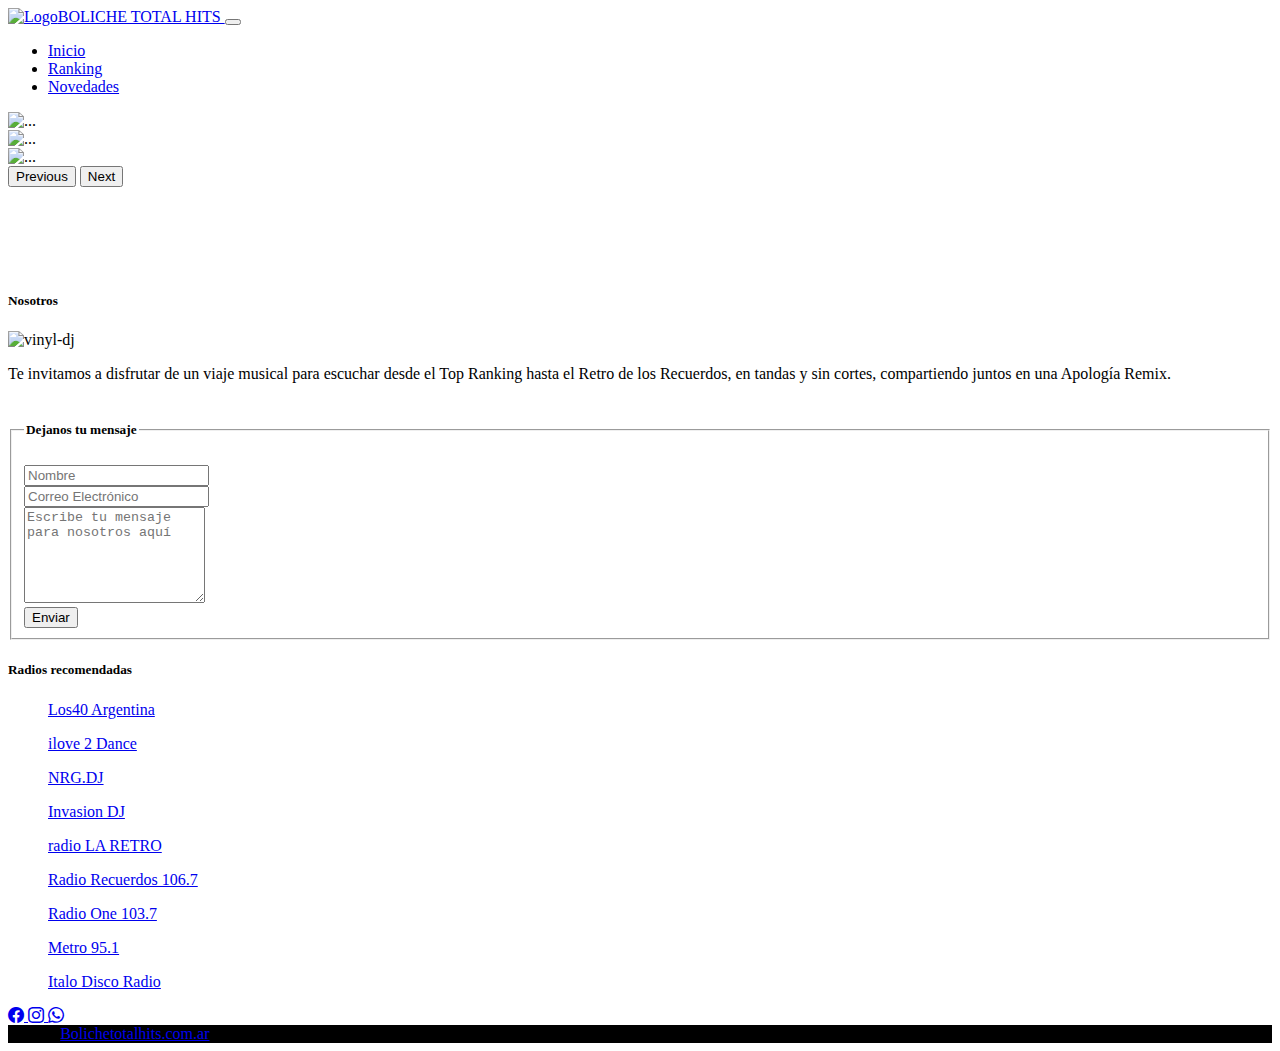
==== commit f00b53de: "mejoras" ====
--- a/web/index.html
+++ b/web/index.html
@@ -19,8 +19,8 @@
       <nav class="navbar navbar-expand-lg navbar-dark">
         <div class="container-fluid">
           <a class="navbar-brand" href="#">
-            <img src="/assets/images/bolalluvia.jpg" alt="Logo" width="25" height="25"
-              class="d-inline-block align-text-top">BOLICHE TOTAL HITS</a>
+            <img src="/assets/images/bolalluvia.jpg" alt="Logo" class="d-inline-block align-text-top">BOLICHE TOTAL HITS
+          </a>
           <button class="navbar-toggler" type="button" data-bs-toggle="collapse"
             data-bs-target="#navbarSupportedContent" aria-controls="navbarSupportedContent" aria-expanded="false"
             aria-label="Toggle navigation">
@@ -70,12 +70,12 @@
   </section>
   <section class="reproductor">
     <!-- Inicio. radio hosting USAstreams.com html5 player -->
-          <!-- Licencia: GRATIS-XDF4543ERF -->
-          <iframe name="contenedorPlayer" class="cuadroBordeado" allow="autoplay" width="100%" height="155px"
-            marginwidth=0 marginheight=0 hspace=0 vspace=0 frameborder=0 scrolling=no
-            src="https://cp.usastreams.com/pr2g/APPlayerRadioHTML5.aspx?stream=http://cdn.aka1.usastreams.com:8000/;&fondo=05&formato=mp3&color=14&titulo=2&autoStart=1&vol=8&tipo=16&nombre=Apolog%c3%ada+Remix+-+In+the+%27Mix&imagen=https://cp.usastreams.com/playerHTML5/img/cover.png&server=http://cdn.aka1.usastreams.com:8000/index.htmlCHUMILLASsid=1"></iframe>
-          <!-- En players responsive puede modificar el weight a sus necesidades, Por favor no modifique el resto del codigo para poder seguir ofreciendo este servicio gratis  -->
-          <!-- Fin. USAstreams.com html5 player -->
+    <!-- Licencia: GRATIS-XDF4543ERF -->
+    <iframe name="contenedorPlayer" class="cuadroBordeado" allow="autoplay" width="100%" height="80px" marginwidth=0
+      marginheight=0 hspace=0 vspace=0 frameborder=0 scrolling=no
+      src="https://cp.usastreams.com/pr2g/APPlayerRadioHTML5.aspx?stream=http://cdn.aka1.usastreams.com:8000/;&fondo=09&formato=mp3&color=3&titulo=2&autoStart=1&vol=8&tipo=200&nombre=Apolog%c3%ada+Remix+-+In+the+%27Mix&imagen=https://cp.usastreams.com/playerHTML5/img/cover.png&server=http://cdn.aka1.usastreams.com:8000/index.htmlCHUMILLASsid=1"></iframe>
+    <!-- En players responsive puede modificar el weight a sus necesidades, Por favor no modifique el resto del codigo para poder seguir ofreciendo este servicio gratis  -->
+    <!-- Fin. USAstreams.com html5 player -->
     <!--<div class="container d-flex justify-content-center my-3">
       <div class="reprod d-flex justify-content-center align-items-center">
         <div class="col-12 my-3">
@@ -93,8 +93,9 @@
             <h5 class="card-title text-center">Nosotros</h5>
             <img src="/assets/images/dj-dark-music-black-headphones-dj.jpg" class="card-img-top my-1" alt="vinyl-dj">
             <div class="card-body">
-              <p class="card-text justify-content-center">Te invitamos a disfrutar de un viaje musical para escuchar
-                desde el Top Ranking hasta el Retro de los Recuerdos, en tandas y sin cortes, compartiendo juntos en una Apología Remix.</p>
+              <p class="card-text justify-content-">Te invitamos a disfrutar de un viaje musical para escuchar
+                desde el Top Ranking hasta el Retro de los Recuerdos, en tandas y sin cortes, compartiendo juntos en una
+                Apología Remix.</p>
             </div>
           </div>
         </div>
@@ -160,7 +161,7 @@
             </div>
           </div>
         </div>
-      </div>  
+      </div>
     </div>
   </section>
   <footer class="text-center text-white">
